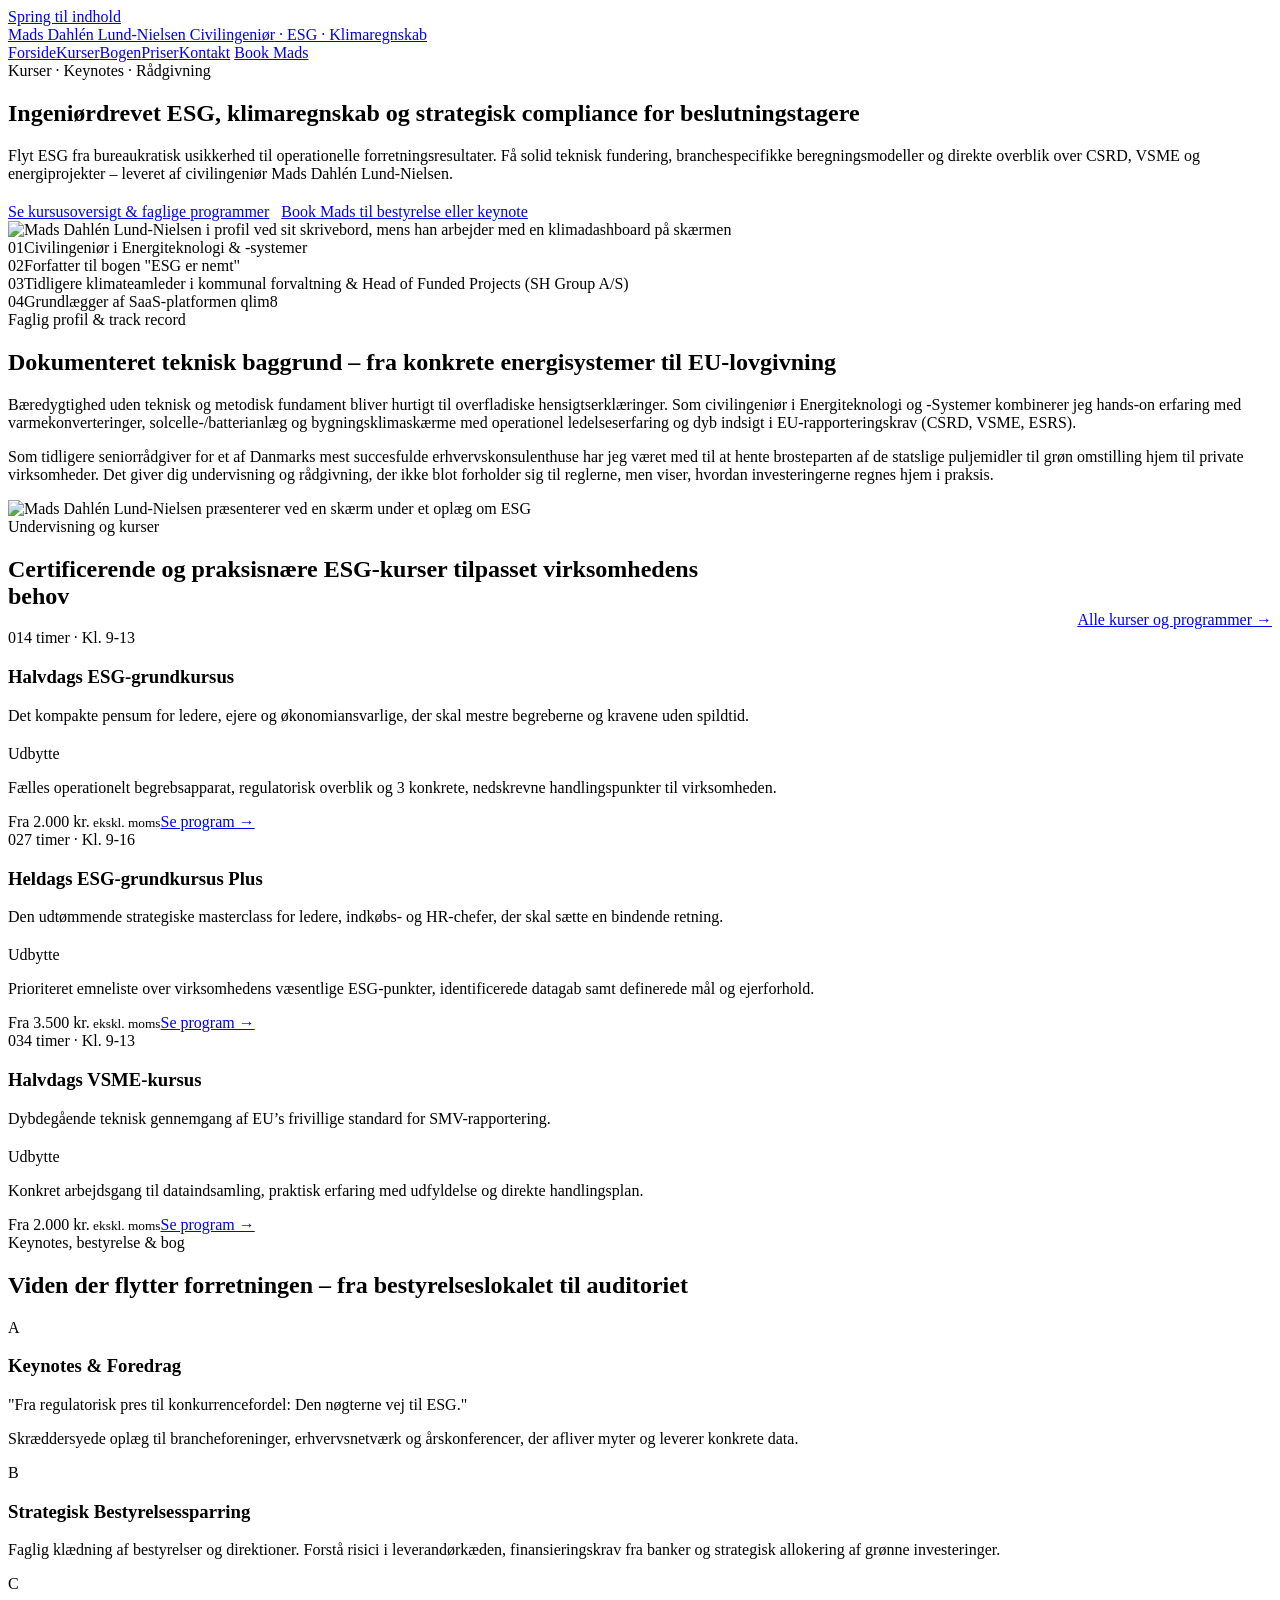
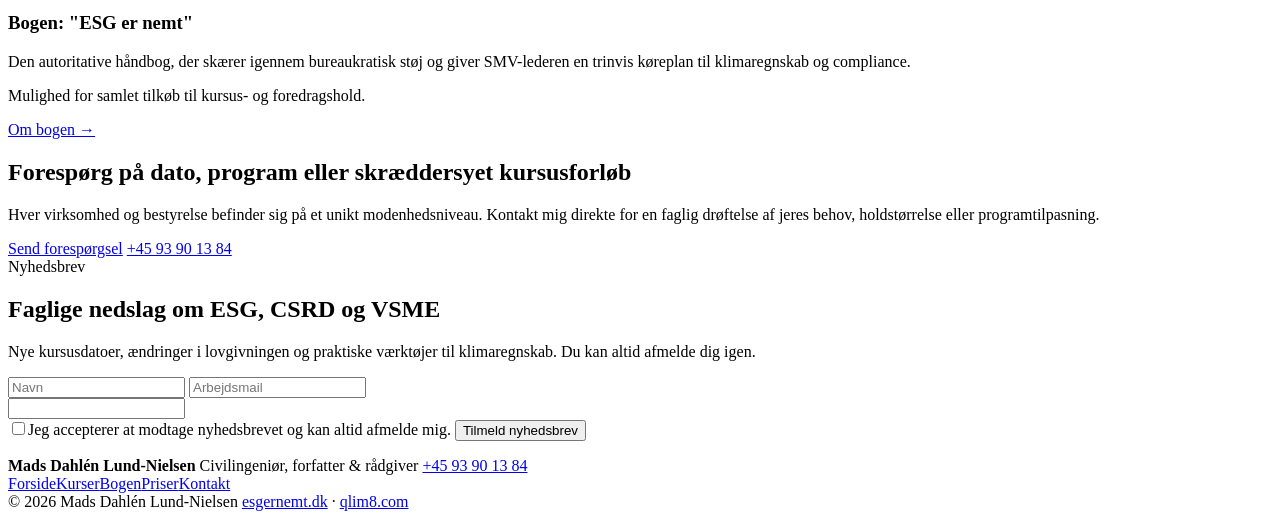
==== public_html/index.html @ c9239fd9 "WIP: personal landing page for madslundnielsen.dk Static site built from the Hjemmeside v2 design, w" ====
<!DOCTYPE html>
<html lang="da">
<head>
<meta charset="utf-8">
<meta name="viewport" content="width=device-width, initial-scale=1">
<title>Mads Dahlén Lund-Nielsen | ESG-kurser, Keynotes &amp; Rådgivning</title>
<meta name="description" content="Gør ESG og klimaregnskab til en strategisk fordel. Civilingeniør Mads Dahlén Lund-Nielsen leverer datafunderede kurser, keynotes og konkret rådgivning.">
<meta name="robots" content="index, follow, max-image-preview:large">
<link rel="canonical" href="https://madslundnielsen.dk/">
<meta property="og:type" content="website">
<meta property="og:locale" content="da_DK">
<meta property="og:site_name" content="Mads Dahlén Lund-Nielsen">
<meta property="og:url" content="https://madslundnielsen.dk/">
<meta property="og:title" content="Mads Dahlén Lund-Nielsen | ESG-kurser, Keynotes &amp; Rådgivning">
<meta property="og:description" content="Gør ESG og klimaregnskab til en strategisk fordel. Civilingeniør Mads Dahlén Lund-Nielsen leverer datafunderede kurser, keynotes og konkret rådgivning.">
<meta property="og:image" content="https://madslundnielsen.dk/assets/img/og-image.png">
<meta property="og:image:type" content="image/png">
<meta property="og:image:width" content="1200">
<meta property="og:image:height" content="630">
<meta property="og:image:alt" content="Mads Dahlén Lund-Nielsen – ESG-kurser, keynotes og rådgivning">
<meta name="twitter:card" content="summary_large_image">
<meta name="twitter:title" content="Mads Dahlén Lund-Nielsen | ESG-kurser, Keynotes &amp; Rådgivning">
<meta name="twitter:description" content="Gør ESG og klimaregnskab til en strategisk fordel. Civilingeniør Mads Dahlén Lund-Nielsen leverer datafunderede kurser, keynotes og konkret rådgivning.">
<meta name="twitter:image" content="https://madslundnielsen.dk/assets/img/og-image.png">
<meta name="theme-color" content="#0F1E36">
<link rel="icon" href="/assets/img/favicon.svg" type="image/svg+xml">
<link rel="apple-touch-icon" href="/assets/img/apple-touch-icon.png">
<link rel="sitemap" type="application/xml" href="/sitemap.xml">
<link rel="preload" href="/assets/fonts/manrope-latin.woff2" as="font" type="font/woff2" crossorigin>
<link rel="stylesheet" href="/assets/css/style.css">
<script>document.documentElement.className+=' js'</script>
<script src="/assets/js/main.js" defer></script>
<script type="application/ld+json">
{
 "@context": "https://schema.org",
 "@graph": [
  {
   "@type": "Person",
   "@id": "https://madslundnielsen.dk/#person",
   "name": "Mads Dahlén Lund-Nielsen",
   "url": "https://madslundnielsen.dk/",
   "image": "https://madslundnielsen.dk/assets/img/portraet.jpg",
   "jobTitle": "Civilingeniør, forfatter og rådgiver",
   "description": "Civilingeniør i Energiteknologi og -systemer med speciale i ESG, klimaregnskab, CSRD og VSME. Underviser, holder keynotes og rådgiver bestyrelser.",
   "email": "mailto:mads@qlim8.com",
   "telephone": "+4593901384",
   "knowsAbout": [
    "ESG",
    "Klimaregnskab",
    "CSRD",
    "VSME",
    "ESRS",
    "Scope 1, 2 og 3"
   ],
   "sameAs": [
    "https://qlim8.com",
    "https://esgernemt.dk"
   ]
  },
  {
   "@type": "WebSite",
   "@id": "https://madslundnielsen.dk/#website",
   "url": "https://madslundnielsen.dk/",
   "name": "Mads Dahlén Lund-Nielsen",
   "inLanguage": "da-DK",
   "publisher": {
    "@id": "https://madslundnielsen.dk/#person"
   }
  }
 ]
}
</script>
</head>
<body>
<a class="skip" href="#main">Spring til indhold</a>
<header class="site-header">
  <div class="site-header__inner">
    <a href="/" class="brand" aria-label="Mads Dahlén Lund-Nielsen – forside">
      <span class="brand__name">Mads Dahlén Lund-Nielsen</span>
      <span class="brand__tag">Civilingeniør · ESG · Klimaregnskab</span>
    </a>
    <nav class="nav" aria-label="Hovedmenu">
      <a href="/" aria-current="page">Forside</a><a href="/kurser/">Kurser</a><a href="/bogen/">Bogen</a><a href="/priser/">Priser</a><a href="/kontakt/">Kontakt</a>
      <a class="btn btn--navy" href="/kontakt/">Book Mads</a>
    </nav>
  </div>
</header>
<main id="main">
<section class="hero">
  <div class="hero__inner">
    <div class="stack" style="gap:28px">
      <span class="eyebrow">Kurser · Keynotes · Rådgivning</span>
      <h1 class="h1">Ingeniørdrevet ESG, klimaregnskab og strategisk compliance for beslutningstagere</h1>
      <p class="lead">Flyt ESG fra bureaukratisk usikkerhed til operationelle forretningsresultater. Få solid teknisk fundering, branchespecifikke beregningsmodeller og direkte overblik over CSRD, VSME og energiprojekter – leveret af civilingeniør Mads Dahlén Lund-Nielsen.</p>
      <div style="display:flex;flex-wrap:wrap;gap:12px;padding-top:4px">
        <a class="btn btn--copper" href="/kurser/">Se kursusoversigt &amp; faglige programmer</a>
        <a class="btn btn--ghost" href="/kontakt/">Book Mads til bestyrelse eller keynote</a>
      </div>
    </div>
    <div class="hero__media">
      <img src="/assets/img/hero.jpg" width="1000" height="1333" alt="Mads Dahlén Lund-Nielsen i profil ved sit skrivebord, mens han arbejder med en klimadashboard på skærmen" fetchpriority="high">
    </div>
  </div>
</section>

<section class="creds"><div class="creds__inner"><div class="cred"><span>01</span><span>Civilingeniør i Energiteknologi &amp; -systemer</span></div><div class="cred"><span>02</span><span>Forfatter til bogen &quot;ESG er nemt&quot;</span></div><div class="cred"><span>03</span><span>Tidligere klimateamleder i kommunal forvaltning &amp; Head of Funded Projects (SH Group A/S)</span></div><div class="cred"><span>04</span><span>Grundlægger af SaaS-platformen qlim8</span></div></div></section>

<section class="section grid-2">
  <div class="stack" style="gap:22px">
    <span class="eyebrow">Faglig profil &amp; track record</span>
    <h2 class="h2">Dokumenteret teknisk baggrund – fra konkrete energisystemer til EU-lovgivning</h2>
    <p class="body-lg">Bæredygtighed uden teknisk og metodisk fundament bliver hurtigt til overfladiske hensigtserklæringer. Som civilingeniør i Energiteknologi og -Systemer kombinerer jeg hands-on erfaring med varmekonverteringer, solcelle-/batterianlæg og bygningsklimaskærme med operationel ledelseserfaring og dyb indsigt i EU-rapporteringskrav (CSRD, VSME, ESRS).</p>
    <p class="body-lg">Som tidligere seniorrådgiver for et af Danmarks mest succesfulde erhvervskonsulenthuse har jeg været med til at hente brosteparten af de statslige puljemidler til grøn omstilling hjem til private virksomheder. Det giver dig undervisning og rådgivning, der ikke blot forholder sig til reglerne, men viser, hvordan investeringerne regnes hjem i praksis.</p>
  </div>
  <img class="figure-img" src="/assets/img/praesentation.jpg" width="1400" height="1050" loading="lazy" style="aspect-ratio:4/3" alt="Mads Dahlén Lund-Nielsen præsenterer ved en skærm under et oplæg om ESG">
</section>

<section class="band">
  <div class="section stack" style="gap:44px">
    <div style="display:flex;justify-content:space-between;align-items:flex-end;gap:24px;flex-wrap:wrap">
      <div class="stack" style="gap:18px;max-width:720px">
        <span class="eyebrow">Undervisning og kurser</span>
        <h2 class="h2">Certificerende og praksisnære ESG-kurser tilpasset virksomhedens behov</h2>
      </div>
      <a class="link-arrow" href="/kurser/">Alle kurser og programmer →</a>
    </div>
    <div class="cards">
        <article class="card ccard">
          <div class="ccard__top"><span>01</span><span>4 timer · Kl. 9-13</span></div>
          <div class="ccard__body">
            <h3>Halvdags ESG-grundkursus</h3>
            <p>Det kompakte pensum for ledere, ejere og økonomiansvarlige, der skal mestre begreberne og kravene uden spildtid.</p>
            <div class="stack" style="gap:6px;padding-top:4px"><span class="ccard__label">Udbytte</span><p>Fælles operationelt begrebsapparat, regulatorisk overblik og 3 konkrete, nedskrevne handlingspunkter til virksomheden.</p></div>
          </div>
          <div class="ccard__foot"><span>Fra 2.000 kr.<small> ekskl. moms</small></span><a class="link-sm" href="/kurser/#halv">Se program →</a></div>
        </article>
        <article class="card ccard">
          <div class="ccard__top"><span>02</span><span>7 timer · Kl. 9-16</span></div>
          <div class="ccard__body">
            <h3>Heldags ESG-grundkursus Plus</h3>
            <p>Den udtømmende strategiske masterclass for ledere, indkøbs- og HR-chefer, der skal sætte en bindende retning.</p>
            <div class="stack" style="gap:6px;padding-top:4px"><span class="ccard__label">Udbytte</span><p>Prioriteret emneliste over virksomhedens væsentlige ESG-punkter, identificerede datagab samt definerede mål og ejerforhold.</p></div>
          </div>
          <div class="ccard__foot"><span>Fra 3.500 kr.<small> ekskl. moms</small></span><a class="link-sm" href="/kurser/#hel">Se program →</a></div>
        </article>
        <article class="card ccard">
          <div class="ccard__top"><span>03</span><span>4 timer · Kl. 9-13</span></div>
          <div class="ccard__body">
            <h3>Halvdags VSME-kursus</h3>
            <p>Dybdegående teknisk gennemgang af EU’s frivillige standard for SMV-rapportering.</p>
            <div class="stack" style="gap:6px;padding-top:4px"><span class="ccard__label">Udbytte</span><p>Konkret arbejdsgang til dataindsamling, praktisk erfaring med udfyldelse og direkte handlingsplan.</p></div>
          </div>
          <div class="ccard__foot"><span>Fra 2.000 kr.<small> ekskl. moms</small></span><a class="link-sm" href="/kurser/#vsme">Se program →</a></div>
        </article>
        </div>
  </div>
</section>

<section class="section stack" style="gap:44px">
  <div class="stack" style="gap:18px;max-width:760px">
    <span class="eyebrow">Keynotes, bestyrelse &amp; bog</span>
    <h2 class="h2">Viden der flytter forretningen – fra bestyrelseslokalet til auditoriet</h2>
  </div>
  <div class="offers">
    <div class="offer"><span class="offer__n">A</span><h3>Keynotes &amp; Foredrag</h3>
      <p class="q">"Fra regulatorisk pres til konkurrencefordel: Den nøgterne vej til ESG."</p>
      <p>Skræddersyede oplæg til brancheforeninger, erhvervsnetværk og årskonferencer, der afliver myter og leverer konkrete data.</p></div>
    <div class="offer"><span class="offer__n">B</span><h3>Strategisk Bestyrelsessparring</h3>
      <p>Faglig klædning af bestyrelser og direktioner. Forstå risici i leverandørkæden, finansieringskrav fra banker og strategisk allokering af grønne investeringer.</p></div>
    <div class="offer"><span class="offer__n">C</span><h3>Bogen: "ESG er nemt"</h3>
      <p>Den autoritative håndbog, der skærer igennem bureaukratisk støj og giver SMV-lederen en trinvis køreplan til klimaregnskab og compliance.</p>
      <p class="muted">Mulighed for samlet tilkøb til kursus- og foredragshold.</p>
      <a class="link-sm" href="/bogen/" style="padding-top:4px">Om bogen →</a></div>
  </div>
</section>

<div class="cta-wrap"><div class="cta">
  <div class="stack" style="gap:14px">
    <h2>Forespørg på dato, program eller skræddersyet kursusforløb</h2>
    <p>Hver virksomhed og bestyrelse befinder sig på et unikt modenhedsniveau. Kontakt mig direkte for en faglig drøftelse af jeres behov, holdstørrelse eller programtilpasning.</p>
  </div>
  <div class="cta__btns">
    <a class="btn btn--white" href="/kontakt/">Send forespørgsel</a>
    <a class="btn btn--ghost-sm" href="tel:+4593901384">+45 93 90 13 84</a>
  </div>
</div></div>

<section class="nlsec" id="nyhedsbrev">
  <div class="nlsec__inner">
    <div>
      <span class="eyebrow">Nyhedsbrev</span>
      <h2>Faglige nedslag om ESG, CSRD og VSME</h2>
      <p>Nye kursusdatoer, ændringer i lovgivningen og praktiske værktøjer til klimaregnskab. Du kan altid afmelde dig igen.</p>
    </div>
    <div data-nl-wrap>
      <div class="nlthanks" data-nl-thanks hidden><span>Tilmeldt</span><strong>Tak. Du er nu tilmeldt nyhedsbrevet.</strong></div>
      <form class="nl" action="/nyhedsbrev.php" method="post" data-nl-form>
        <div class="nl__row">
          <input required type="text" name="name" placeholder="Navn" aria-label="Navn" autocomplete="name" maxlength="120">
          <input required type="email" name="email" placeholder="Arbejdsmail" aria-label="E-mail" autocomplete="email" maxlength="190">
        </div>
        <input class="hp" type="text" name="website" tabindex="-1" autocomplete="off" aria-hidden="true">
        <input type="hidden" name="source" value="forside">
        <div class="nl__foot">
          <label><input required type="checkbox" name="consent" value="1">Jeg accepterer at modtage nyhedsbrevet og kan altid afmelde mig.</label>
          <button class="btn btn--submit" type="submit">Tilmeld nyhedsbrev</button>
        </div>
        <p class="status" data-status role="status" aria-live="polite"></p>
      </form>
    </div>
  </div>
</section>
</main>
<footer class="site-footer">
  <div class="site-footer__inner">
    <div class="site-footer__top">
      <div>
        <strong>Mads Dahlén Lund-Nielsen</strong>
        <span>Civilingeniør, forfatter &amp; rådgiver</span>
        <a class="site-footer__tel" href="tel:+4593901384">+45 93 90 13 84</a>
      </div>
      <nav aria-label="Sidefod"><a href="/">Forside</a><a href="/kurser/">Kurser</a><a href="/bogen/">Bogen</a><a href="/priser/">Priser</a><a href="/kontakt/">Kontakt</a></nav>
    </div>
    <div class="site-footer__bot">
      <span>© 2026 Mads Dahlén Lund-Nielsen</span>
      <span><a href="https://esgernemt.dk" rel="noopener">esgernemt.dk</a> · <a href="https://qlim8.com" rel="noopener">qlim8.com</a></span>
    </div>
  </div>
</footer>
</body>
</html>
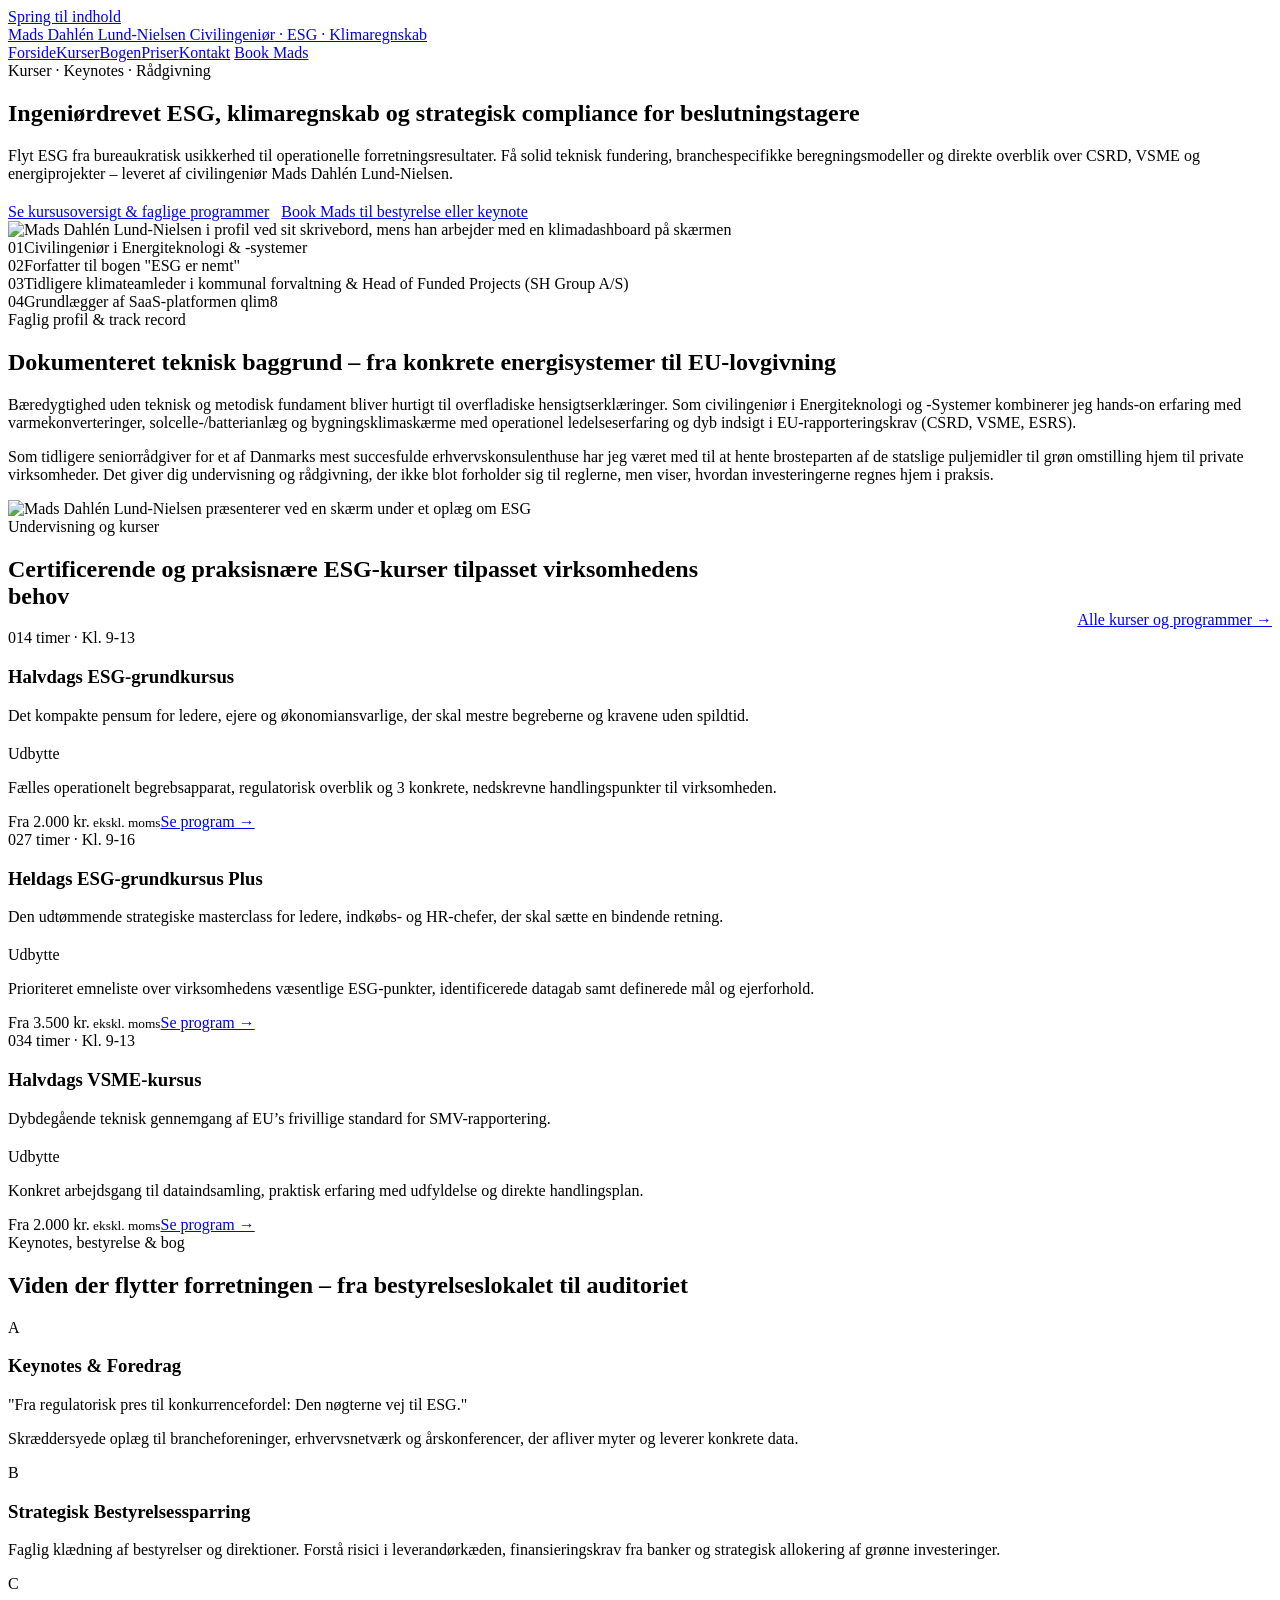
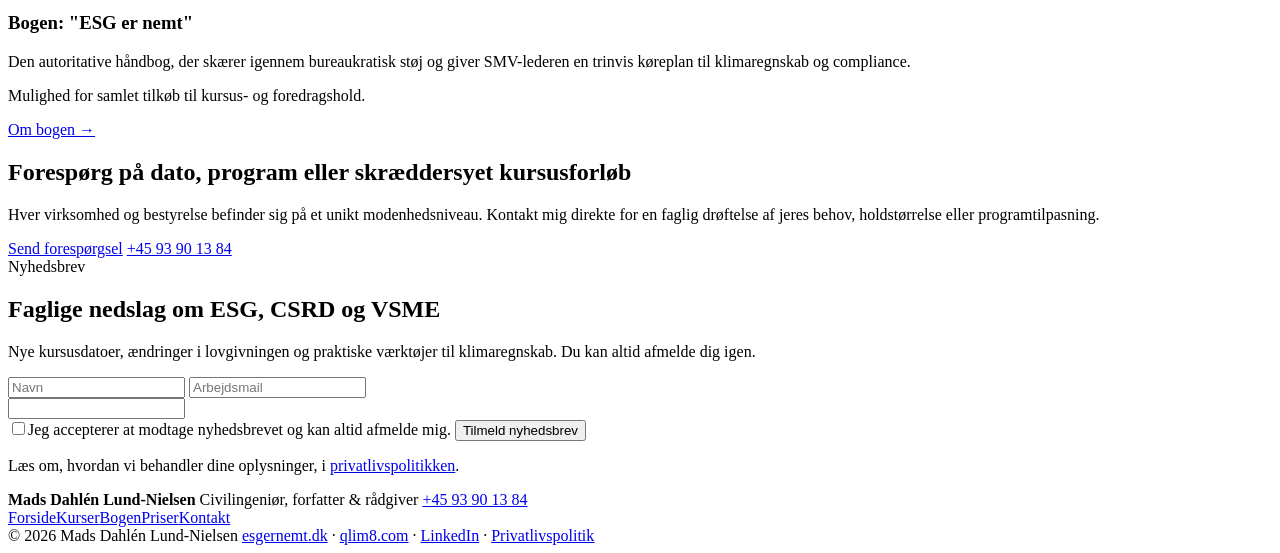
==== commit a8f69896: "WIP: book facts, LinkedIn and privacy policy Co-Authored-By: Claude Opus 5.5 <noreply@anthropic.com>" ====
--- a/public_html/index.html
+++ b/public_html/index.html
@@ -54,7 +54,8 @@
    ],
    "sameAs": [
     "https://qlim8.com",
-    "https://esgernemt.dk"
+    "https://esgernemt.dk",
+    "https://www.linkedin.com/in/mads-dahl%C3%A9n-lund-nielsen-467538165"
    ]
   },
   {
@@ -205,6 +206,7 @@
           <label><input required type="checkbox" name="consent" value="1">Jeg accepterer at modtage nyhedsbrevet og kan altid afmelde mig.</label>
           <button class="btn btn--submit" type="submit">Tilmeld nyhedsbrev</button>
         </div>
+        <p class="privnote">Læs om, hvordan vi behandler dine oplysninger, i <a href="/privatliv/">privatlivspolitikken</a>.</p>
         <p class="status" data-status role="status" aria-live="polite"></p>
       </form>
     </div>
@@ -223,7 +225,7 @@
     </div>
     <div class="site-footer__bot">
       <span>© 2026 Mads Dahlén Lund-Nielsen</span>
-      <span><a href="https://esgernemt.dk" rel="noopener">esgernemt.dk</a> · <a href="https://qlim8.com" rel="noopener">qlim8.com</a></span>
+      <span><a href="https://esgernemt.dk" rel="noopener">esgernemt.dk</a> · <a href="https://qlim8.com" rel="noopener">qlim8.com</a> · <a href="https://www.linkedin.com/in/mads-dahl%C3%A9n-lund-nielsen-467538165" target="_blank" rel="noopener">LinkedIn</a> · <a href="/privatliv/">Privatlivspolitik</a></span>
     </div>
   </div>
 </footer>
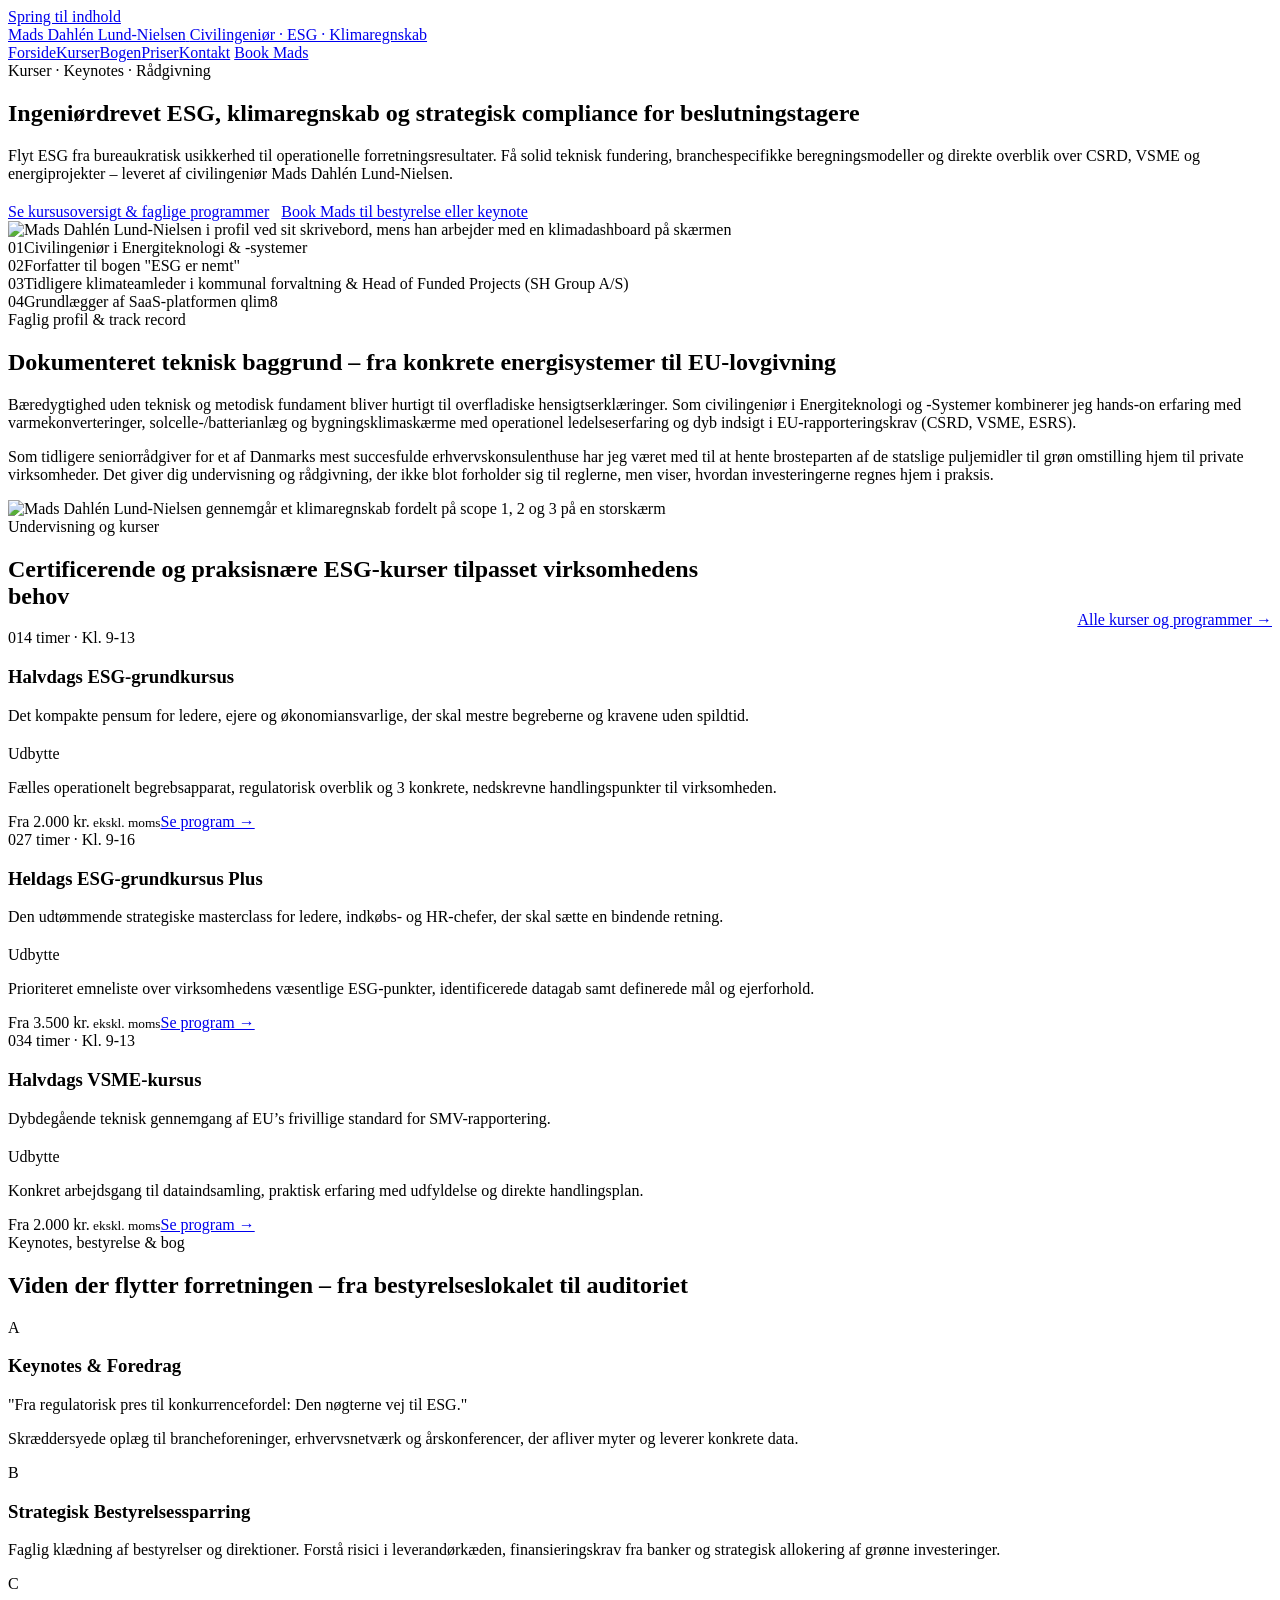
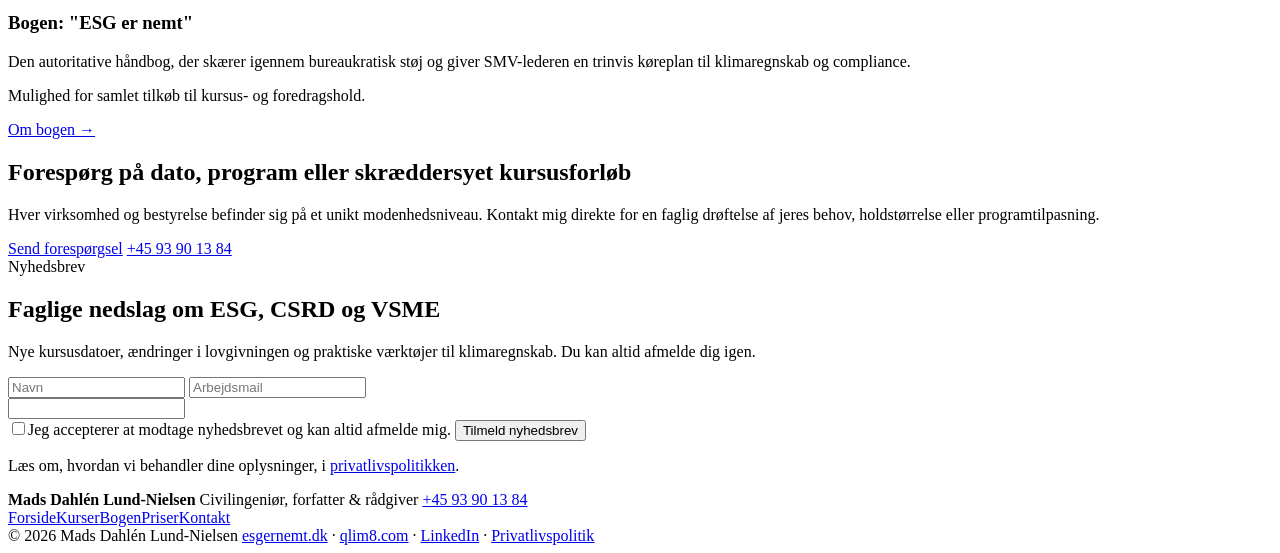
==== commit f8d7ff7a: "Use presentation photo with the climate dashboard on screen Replace the photo with the black screen " ====
--- a/public_html/index.html
+++ b/public_html/index.html
@@ -113,7 +113,7 @@
     <p class="body-lg">Bæredygtighed uden teknisk og metodisk fundament bliver hurtigt til overfladiske hensigtserklæringer. Som civilingeniør i Energiteknologi og -Systemer kombinerer jeg hands-on erfaring med varmekonverteringer, solcelle-/batterianlæg og bygningsklimaskærme med operationel ledelseserfaring og dyb indsigt i EU-rapporteringskrav (CSRD, VSME, ESRS).</p>
     <p class="body-lg">Som tidligere seniorrådgiver for et af Danmarks mest succesfulde erhvervskonsulenthuse har jeg været med til at hente brosteparten af de statslige puljemidler til grøn omstilling hjem til private virksomheder. Det giver dig undervisning og rådgivning, der ikke blot forholder sig til reglerne, men viser, hvordan investeringerne regnes hjem i praksis.</p>
   </div>
-  <img class="figure-img" src="/assets/img/praesentation.jpg" width="1400" height="1050" loading="lazy" style="aspect-ratio:4/3" alt="Mads Dahlén Lund-Nielsen præsenterer ved en skærm under et oplæg om ESG">
+  <img class="figure-img" src="/assets/img/praesentation.jpg" width="1400" height="1050" loading="lazy" style="aspect-ratio:4/3" alt="Mads Dahlén Lund-Nielsen gennemgår et klimaregnskab fordelt på scope 1, 2 og 3 på en storskærm">
 </section>
 
 <section class="band">
